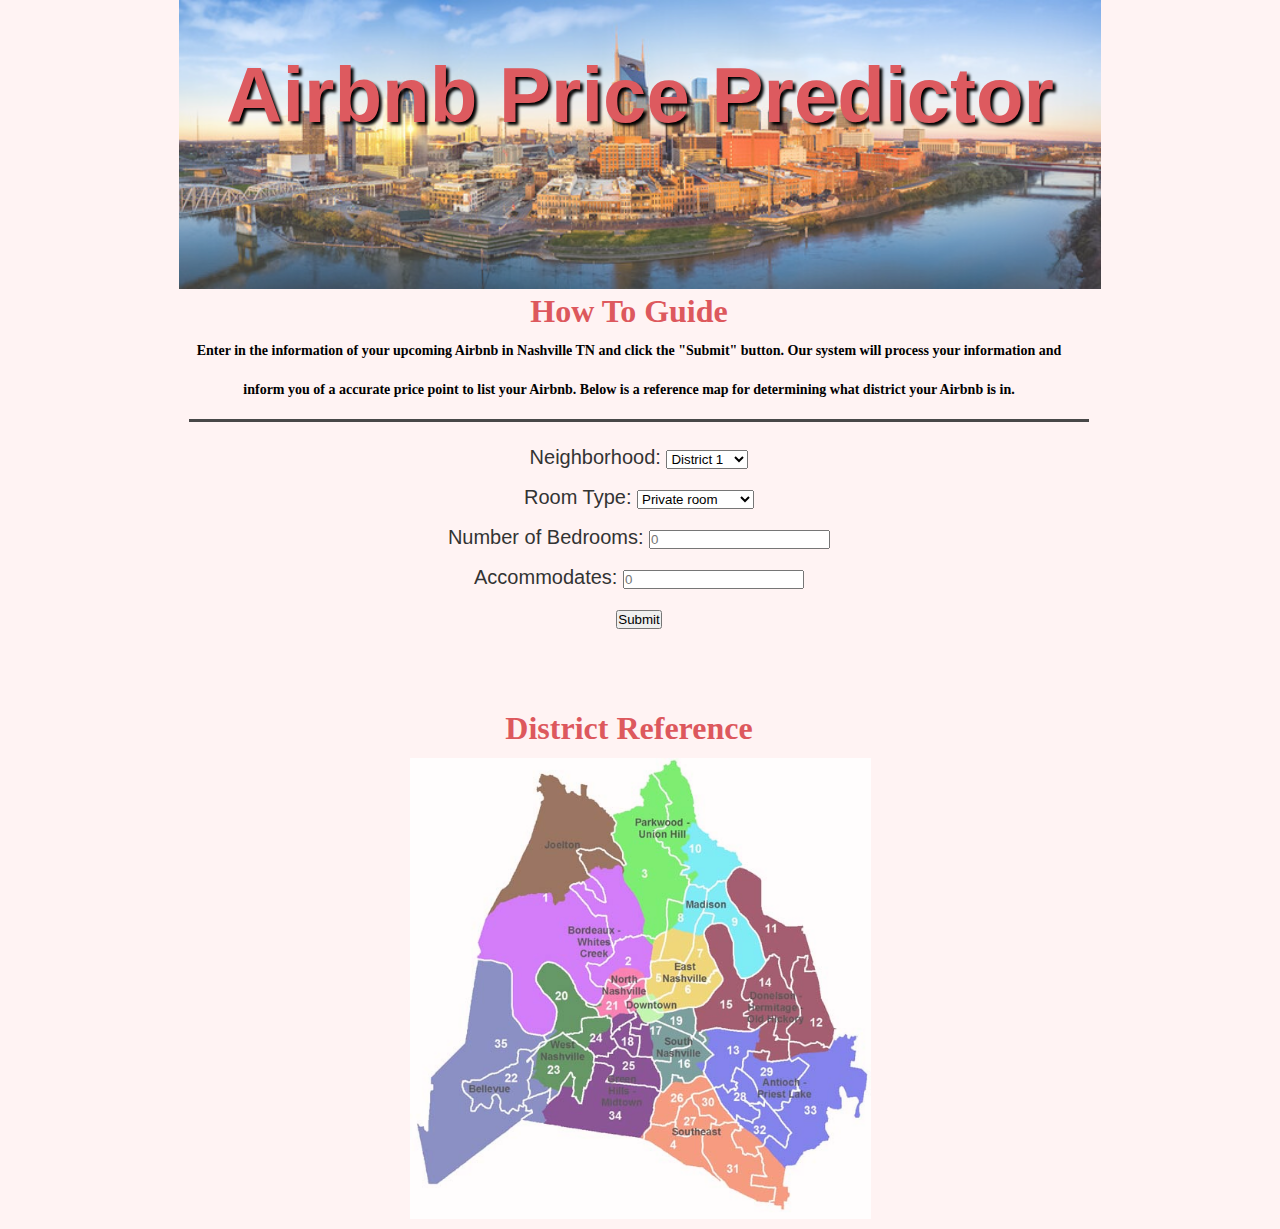
==== Website/Templates/predictor.html @ 4c980d0f "Updated formating for website, add District Reference, Prettier" ====
<!DOCTYPE html PUBLIC "-//W3C//DTD XHTML 1.0 Strict//EN" "http://www.w3.org/TR/xhtml1/DTD/xhtml1-strict.dtd">
<html xmlns="http://www.w3.org/1999/xhtml">
<head>
<title>Airbnb Price Predictor</title>
<meta http-equiv="Content-Type" content="text/html; charset=iso-8859-1" />
<link rel="stylesheet" type="text/css" href="../static/CSS/styles.css" />
</head>
<body> 
<!-- Begin Wrapper -->
<div id="wrapper">
  <!-- Begin Header -->
  <img src="../static/Images/Skyline.jpg" alt="banner" style="width:100%;">
  <div class="centered" id="header"><h1>Airbnb Price Predictor</h1></div>
  <!-- End Header -->
  <!-- Begin Naviagtion -->
  <div id="navigation"><b> How To Guide </b> 
    <p id="explanation"> Enter in the information of your upcoming Airbnb in Nashville TN and click the "Submit" button. Our system will process your information and inform you of a accurate price point to list your Airbnb. Below is a reference map for determining what district your Airbnb is in. </p>
  </div>
  <!-- End Naviagtion -->
  <!-- Begin Content -->
  <div id="content">
    <div id="filter">
        <div>
            <ul class="list">
                <li class="object_neighborhood">
                    <label for="neighborhood">Neighborhood:</label>
                    <select name="neighborhood" id="neighborhood">
                        <option value="District 1">District 1</option>
                        <option value="District 2">District 2</option>
                        <option value="District 3">District 3</option>
                        <option value="District 4">District 4</option>
                        <option value="District 5">District 5</option>
                        <option value="District 6">District 6</option>
                        <option value="District 7">District 7</option>
                        <option value="District 8">District 8</option>
                        <option value="District 9">District 9</option>
                        <option value="District 10">District 10</option>
                        <option value="District 11">District 11</option>
                        <option value="District 12">District 12</option>
                        <option value="District 13">District 13</option>
                        <option value="District 14">District 14</option>
                        <option value="District 15">District 15</option>
                        <option value="District 16">District 16</option>
                        <option value="District 17">District 17</option>
                        <option value="District 18">District 18</option>
                        <option value="District 19">District 19</option>
                        <option value="District 20">District 20</option>
                        <option value="District 21">District 21</option>
                        <option value="District 22">District 22</option>
                        <option value="District 23">District 23</option>
                        <option value="District 24">District 24</option>
                        <option value="District 25">District 25</option>
                        <option value="District 26">District 26</option>
                        <option value="District 27">District 27</option>
                        <option value="District 28">District 28</option>
                        <option value="District 29">District 29</option>
                        <option value="District 30">District 30</option>
                        <option value="District 31">District 31</option>
                        <option value="District 32">District 32</option>
                        <option value="District 33">District 33</option>
                        <option value="District 34">District 34</option>
                        <option value="District 35">District 35</option>
                    </select>
                </li>
                <li class="object_room_type">
                    <label for="room_type">Room Type:</label>
                    <select name="room_type" id="room_type">
                        <option value="private_room">Private room</option>
                        <option value="entire_home">Entire home/apt</option>
                        <option value="hotel">Hotel room</option>
                        <option value="shared">Shared room</option>
                    </select>
                </li>
                <li class="object_bed_rooms">
                    <label>Number of Bedrooms:</label>
                    <input id="bed_rooms" type="number" maxlength="2" class="selection" placeholder="0" />
                </li>
                <li class="object_accommodates">
                    <label>Accommodates:</label>
                    <input id="accommodates" type="number" maxlength="2" class="selection" placeholder="0" />
                </li>
                <script type="text/javascript">

                    //converts neighborhood string to number to use in formula
                    function neighborhoodConvert(neighborhoodField) {

                        if (neighborhoodField == "District 1"){
                            neighborhoodField = 220.73; }
                        else if (neighborhoodField == "District 2") {
                            neighborhoodField = 288.00; }
                        else if (neighborhoodField == "District 3") {
                            neighborhoodField = 191.06; }
                        else if (neighborhoodField == "District 4") {
                            neighborhoodField = 171.79; }
                        else if (neighborhoodField == "District 5") {
                            neighborhoodField = 287.32; }
                        else if (neighborhoodField == "District 6") {
                            neighborhoodField = 225.84; }
                        else if (neighborhoodField == "District 7") {
                            neighborhoodField = 192.09; }
                        else if (neighborhoodField == "District 8") {
                            neighborhoodField = 172.20; }
                        else if (neighborhoodField == "District 9") {
                            neighborhoodField = 135.29; }
                        else if (neighborhoodField == "District 10") {
                            neighborhoodField = 191.08; }
                        else if (neighborhoodField == "District 11") {
                            neighborhoodField = 245.31; }
                        else if (neighborhoodField == "District 12") {
                            neighborhoodField = 87.59; }
                        else if (neighborhoodField == "District 13") {
                            neighborhoodField = 168.55; }
                        else if (neighborhoodField == "District 14") {
                            neighborhoodField = 161.98; }
                        else if (neighborhoodField == "District 15") {
                            neighborhoodField = 193.33; }
                        else if (neighborhoodField == "District 16") {
                            neighborhoodField = 162.72; }
                        else if (neighborhoodField == "District 17") {
                            neighborhoodField = 335.44; }
                        else if (neighborhoodField == "District 18") {
                            neighborhoodField = 297.64; }
                        else if (neighborhoodField == "District 19") {
                            neighborhoodField = 367.00; }
                        else if (neighborhoodField == "District 20") {
                            neighborhoodField = 438.71; }
                        else if (neighborhoodField == "District 21") {
                            neighborhoodField = 336.61; }
                        else if (neighborhoodField == "District 22") {
                            neighborhoodField = 161.37; }
                        else if (neighborhoodField == "District 23") {
                            neighborhoodField = 257.83; }
                        else if (neighborhoodField == "District 24") {
                            neighborhoodField = 241.14; }
                        else if (neighborhoodField == "District 25") {
                            neighborhoodField = 230.53; }
                        else if (neighborhoodField == "District 26") {
                            neighborhoodField = 173.66; }
                        else if (neighborhoodField == "District 27") {
                            neighborhoodField = 145.31; }
                        else if (neighborhoodField == "District 28") {
                            neighborhoodField = 122.15; }
                        else if (neighborhoodField == "District 29") {
                            neighborhoodField = 131.82; }
                        else if (neighborhoodField == "District 30") {
                            neighborhoodField = 147.76; }
                        else if (neighborhoodField == "District 31") {
                            neighborhoodField = 86.38; }
                        else if (neighborhoodField == "District 32") {
                            neighborhoodField = 130.73; }
                        else if (neighborhoodField == "District 33") {
                            neighborhoodField = 132.20; }
                        else if (neighborhoodField == "District 34") {
                            neighborhoodField = 219.53; }
                        else if (neighborhoodField == "District 35") {
                            neighborhoodField = 154.43; }
                        else {
                            //Tester
                            alert ("Error: neighborhoodField");
                        }
                        return neighborhoodField;
                    }

                    //converts room_type string to number to use in formula
                    function room_typeConvert(room_typeField) {

                        if (room_typeField == "private_room"){
                            room_typeField = 1.2; }
                        else if (room_typeField == "entire_home") {
                            room_typeField = 1.9; }
                        else if (room_typeField == "hotel") {
                            room_typeField = 1.7; }
                        else if (room_typeField == "shared") {
                            room_typeField = 1.4; }
                        else {
                            alert ("Error room_typeField");
                        }

                        return room_typeField;
                    }

                    function getUserInput() { 
                            //Pull user input into variables
                            var neighborhoodField = document.getElementById('neighborhood').value;
                            var room_typeField = document.getElementById('room_type').value;
                            var bed_roomsField = document.getElementById('bed_rooms').value;
                            var accommodatesField = document.getElementById('accommodates').value;
                            
                            //Convert the string variables into numbers
                            let x = neighborhoodConvert(neighborhoodField);
                            let y = room_typeConvert(room_typeField);
                            
                            //Formula to calculate price
                            var price = (x+(y*((accommodatesField/2)+(bed_roomsField*5))));

                            //Makes a pop up for the user to see the results of their input.
                            alert("A good starting price for your Airbnb is $" + price);

                    }
                </script>
            <!-- Add a button to activate script -->
            <button onclick="getUserInput()">Submit</button>
            </ul>
        </div>
    </div>
  </div>
<div>
    <div id="navigation"><b>District Reference</b></div>
    <img class="center2" src="../static/Images/Nashville Districts.jpg" alt="banner">
</div>
 </div>

<!-- End Wrapper -->
</body>
</html>
---- Website/static/CSS/styles.css ----
* { padding: 0; margin: 0; }

html {background-color: #FFF3F3;}

body {
 font-family: Arial, Helvetica, sans-serif;
 font-size: 13px;
}
#wrapper { 
 margin: 0 auto;
 width: 922px;
}
#header {
 width: 900px;
 font-size: 3em;
 color: #DD5A5f;
 text-shadow: 3px 3px 3px #000000;
 text-align: center;
 padding: 10px;
 height: 100px;
 margin: 10px 0px 5px 0px;
 background: rgba(100, 100, 100, 00);
}
#explanation {
	color:#000000;
	font-size: 14px;
	text-align: center;
}
img {
    opacity: 0.8;
  }
.centered {
	position: absolute;
	top: 10%;
	left: 50%;
	transform: translate(-50%, -50%);
}
#navigation {
 width: 900px;
 color: #DD585D;
 font-family: 'Inter';
 font-style: normal;
 font-weight: 800;
 font-size: 32px;
 line-height: 39px;
 text-align: center;
 background-color: rgba(100, 100, 100, 00);
}
#content { 
 width: 900px;
 color: #333;
 background: rgba(100, 100, 100, 00);
 margin: 0px 0px 5px 0px;
 padding: 10px;
 height: 275px;
}
#filter ul {
    font-size:20px;
    border-top: #484848 3px solid;
	padding: 15px;
	line-height: 200%;
    text-align: center;
	list-style: none;
}
#district {
	font: size 30px;
	padding: 0;
	margin: 0;
    text-align: center;
}
.center2 {
	display: block;
	margin-left: auto;
	margin-right: auto;
	padding: 10px;
	width: 50%;
}
#footer { 
 width: 900px;
 color: #333;
 background-color: rgba(100, 100, 100, 00);
 margin: 0px 0px 10px 0px;
 padding: 10px;
}
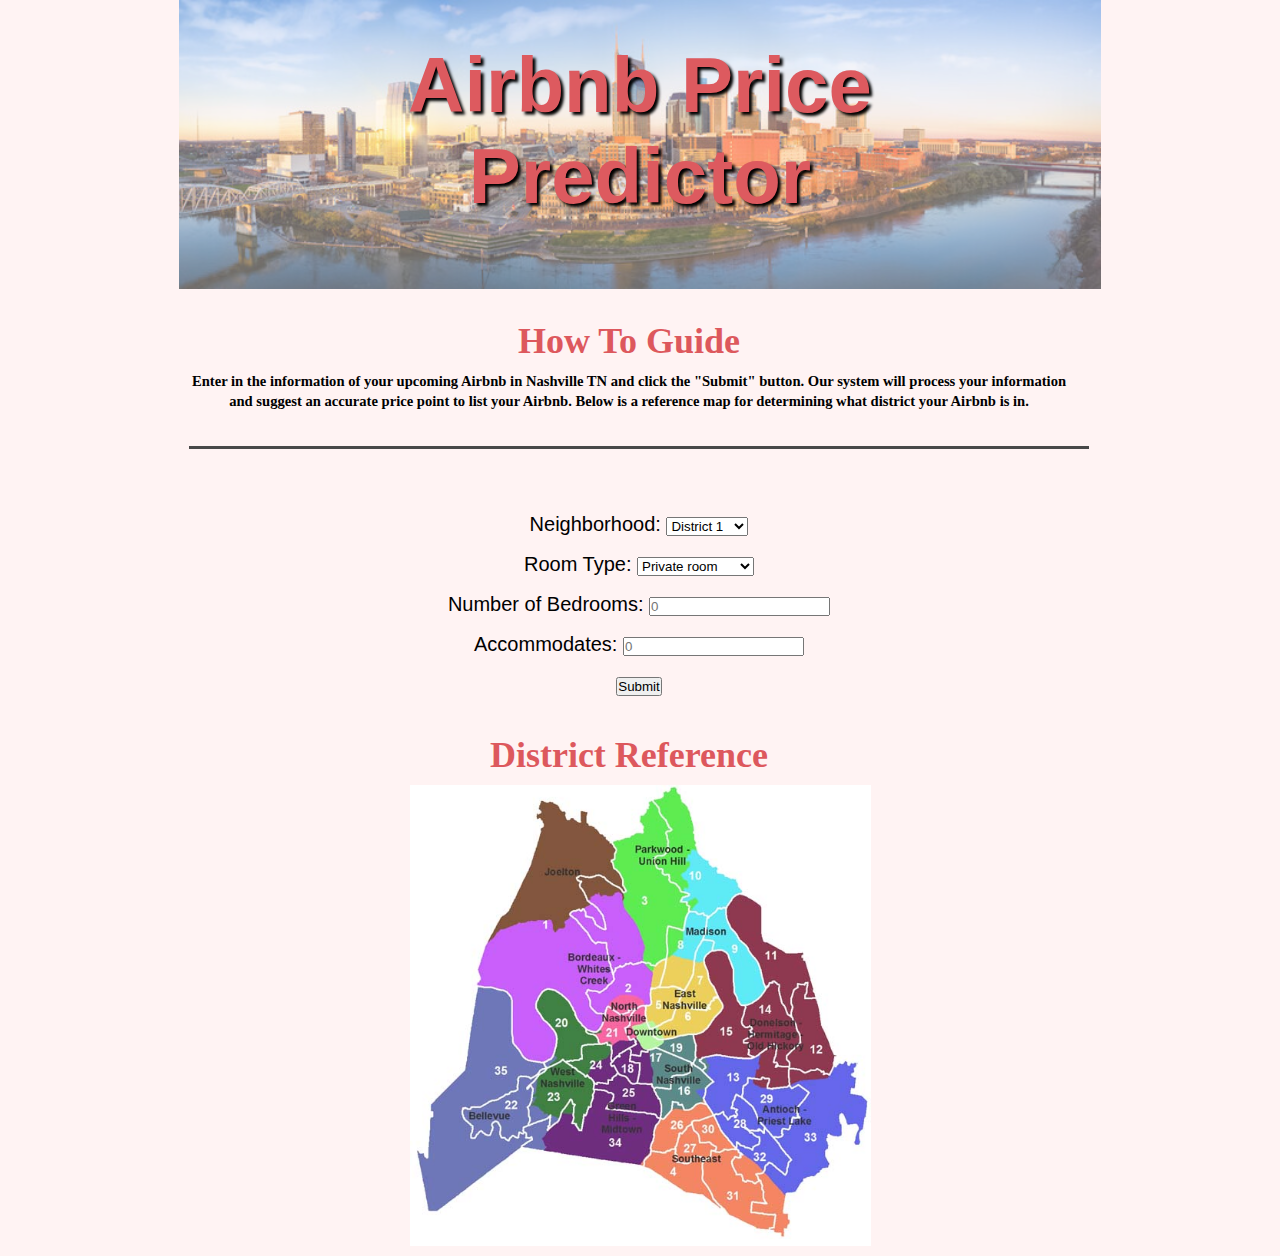
==== commit bb14d05a: "Minor improvements to UX Design" ====
--- a/Website/Templates/predictor.html
+++ b/Website/Templates/predictor.html
@@ -10,18 +10,22 @@
 <div id="wrapper">
   <!-- Begin Header -->
   <img src="../static/Images/Skyline.jpg" alt="banner" style="width:100%;">
-  <div class="centered" id="header"><h1>Airbnb Price Predictor</h1></div>
+  <div class="centered" id="header"><h1>Airbnb Price <br>Predictor</h1></div>
   <!-- End Header -->
   <!-- Begin Naviagtion -->
-  <div id="navigation"><b> How To Guide </b> 
-    <p id="explanation"> Enter in the information of your upcoming Airbnb in Nashville TN and click the "Submit" button. Our system will process your information and inform you of a accurate price point to list your Airbnb. Below is a reference map for determining what district your Airbnb is in. </p>
+  <div>&nbsp</div>
+  <div>&nbsp</div>
+  <div id="navigation"><b>How To Guide</b> 
+    <p id="explanation">Enter in the information of your upcoming Airbnb in Nashville TN and click the "Submit" button. Our system will process your information and suggest an accurate price point to list your Airbnb. Below is a reference map for determining what district your Airbnb is in. </p>
   </div>
   <!-- End Naviagtion -->
   <!-- Begin Content -->
   <div id="content">
+    <div>&nbsp</div>
     <div id="filter">
         <div>
             <ul class="list">
+                <div>&nbsp</div>
                 <li class="object_neighborhood">
                     <label for="neighborhood">Neighborhood:</label>
                     <select name="neighborhood" id="neighborhood">
@@ -191,7 +195,7 @@
                             let y = room_typeConvert(room_typeField);
                             
                             //Formula to calculate price
-                            var price = (x+(y*((accommodatesField/2)+(bed_roomsField*5))));
+                            var price = (x+(y*((accommodatesField/2)+(bed_roomsField*5)))).toFixed(2);
 
                             //Makes a pop up for the user to see the results of their input.
                             alert("A good starting price for your Airbnb is $" + price);
@@ -205,7 +209,8 @@
     </div>
   </div>
 <div>
-    <div id="navigation"><b>District Reference</b></div>
+    <div>&nbsp</div>
+    <div id="reference"><b>District Reference</b></div>
     <img class="center2" src="../static/Images/Nashville Districts.jpg" alt="banner">
 </div>
  </div>
--- a/Website/static/CSS/styles.css
+++ b/Website/static/CSS/styles.css
@@ -16,18 +16,18 @@
  color: #DD5A5f;
  text-shadow: 3px 3px 3px #000000;
  text-align: center;
- padding: 10px;
  height: 100px;
- margin: 10px 0px 5px 0px;
  background: rgba(100, 100, 100, 00);
 }
 #explanation {
 	color:#000000;
-	font-size: 14px;
+	font-size: 14.6px;
+	line-height: 20px;
+	padding: 10px;
 	text-align: center;
 }
 img {
-    opacity: 0.8;
+    opacity: 0.6;
   }
 .centered {
 	position: absolute;
@@ -41,14 +41,15 @@
  font-family: 'Inter';
  font-style: normal;
  font-weight: 800;
- font-size: 32px;
+ font-size: 36px;
  line-height: 39px;
+ padding: 0px;
  text-align: center;
  background-color: rgba(100, 100, 100, 00);
 }
 #content { 
  width: 900px;
- color: #333;
+ color: #000000;
  background: rgba(100, 100, 100, 00);
  margin: 0px 0px 5px 0px;
  padding: 10px;
@@ -74,6 +75,19 @@
 	margin-right: auto;
 	padding: 10px;
 	width: 50%;
+	opacity: 1.0;
+}
+#reference {
+	width: 900px;
+	color: #DD585D;
+	font-family: 'Inter';
+	font-style: normal;
+	font-weight: 800;
+	font-size: 36px;
+	line-height: 39px;
+	padding: 0px;
+	text-align: center;
+	background-color: rgba(100, 100, 100, 00);
 }
 #footer { 
  width: 900px;
